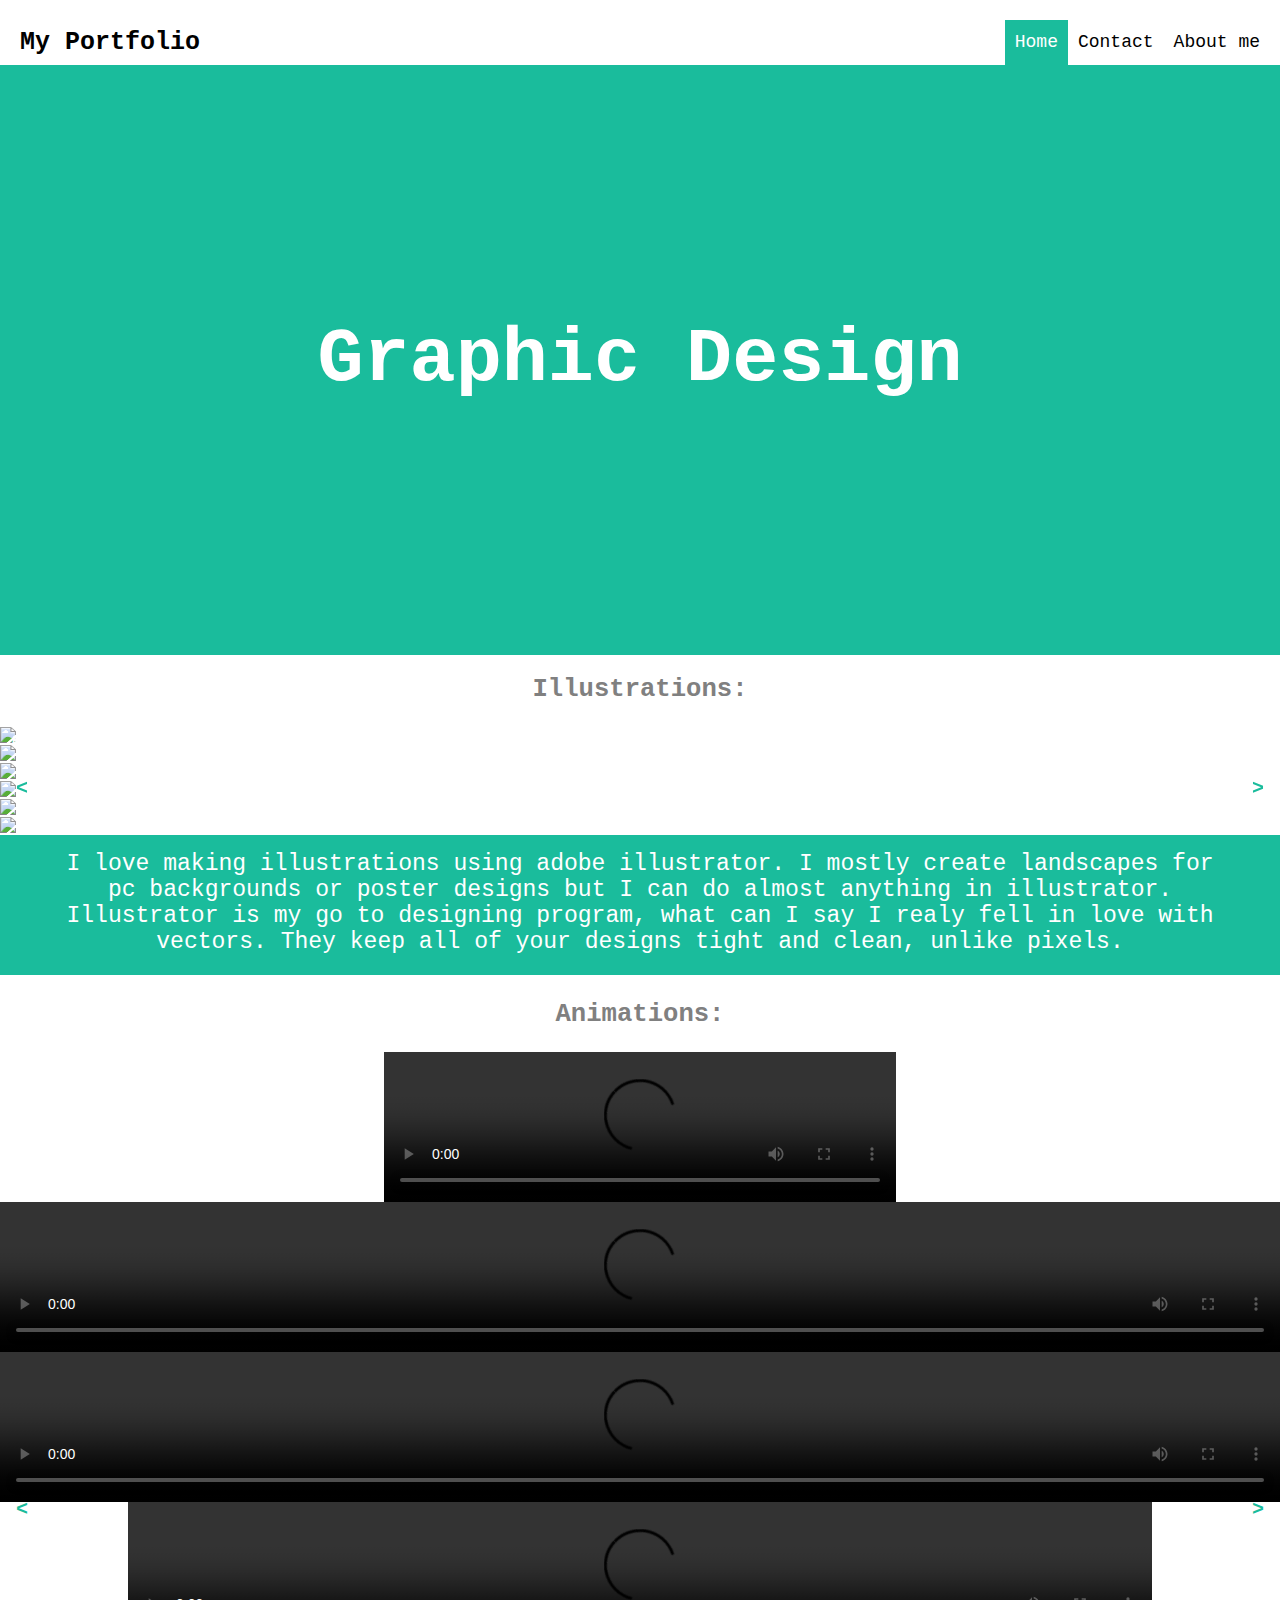
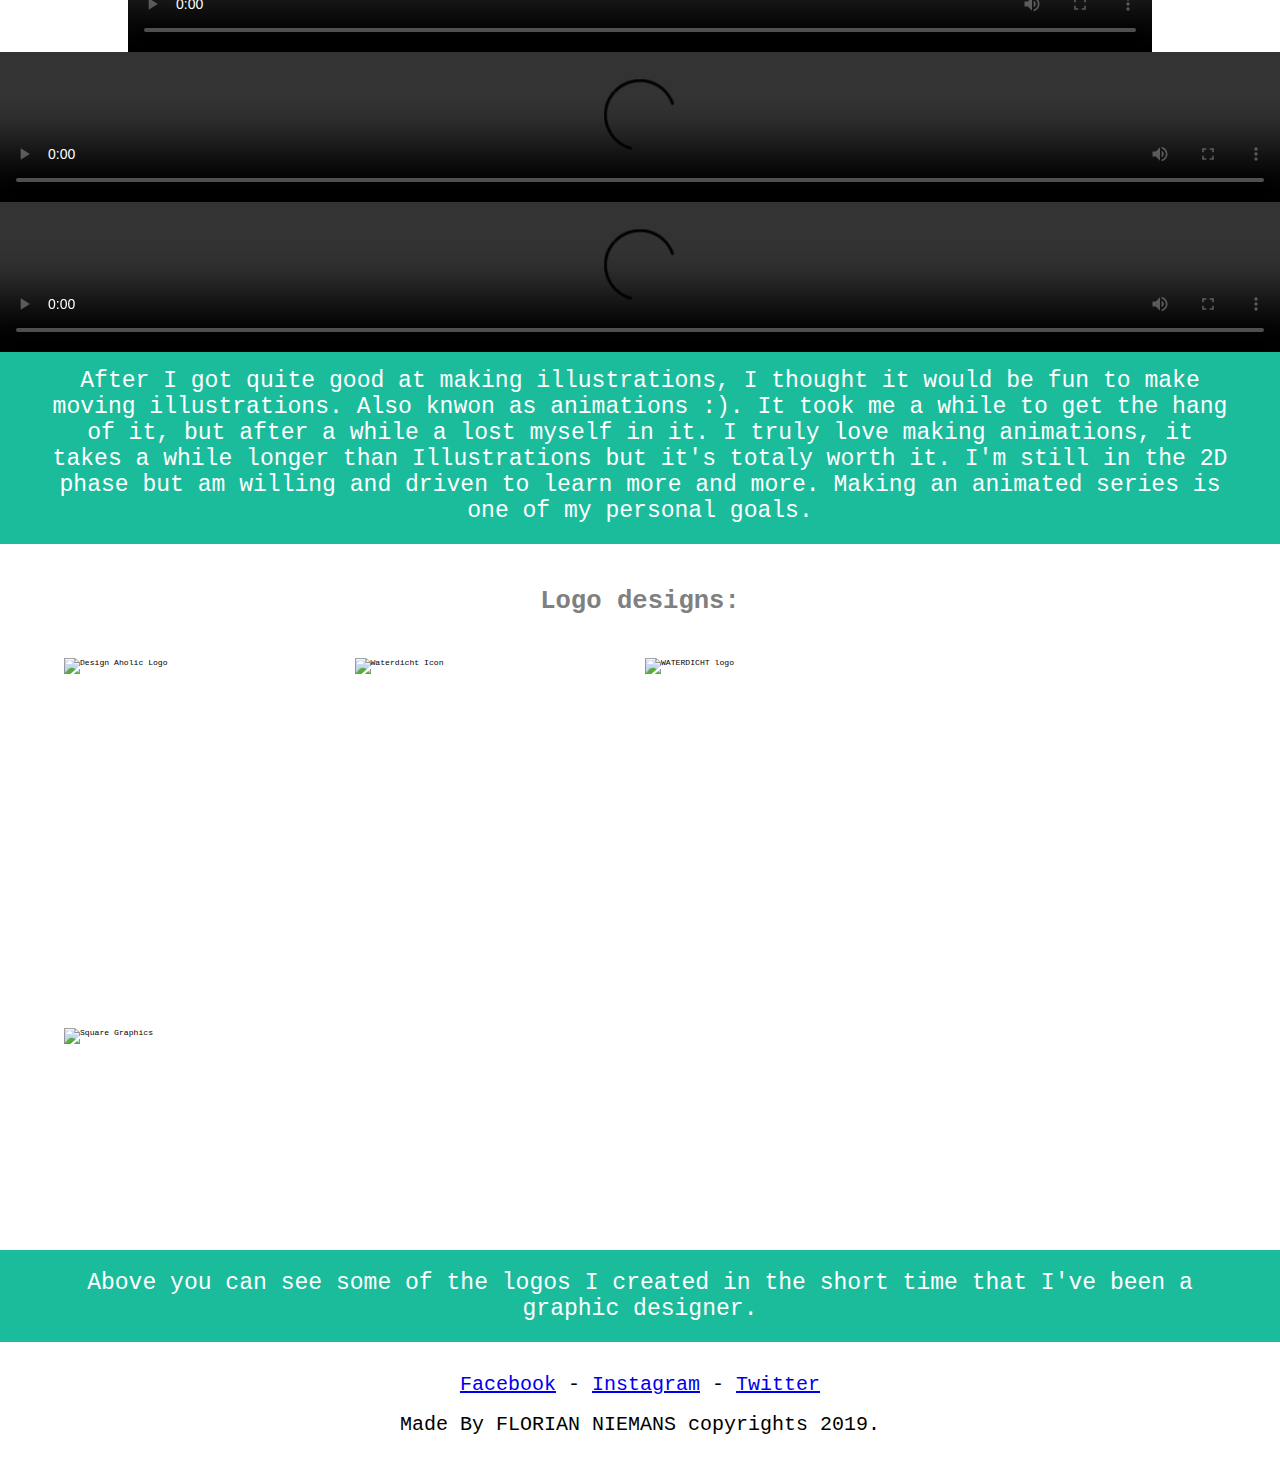
==== index.html @ 657e1c30 "Update index.html" ====
<!DOCTYPE html>
<html lang="en" dir="ltr">
	<head>
		<meta charset="utf-8">
		<title>My Portfolio.com</title>
		<link rel="stylesheet" href="reset.css">
		<link rel="stylesheet" href="Portfolio.css">
    <script src="Portfolio.js" defer></script>
		<link rel="icon" href="D:\School\GDM\Tweede jaar\IT2\Portfolio website\Afbeeldingen\Florre.png">
	</head>
	  <body>
			<div><p class="muisTracker"></p></div>
      <div class="header">
        <a href="index.html" class="logo">My Portfolio</a>
      <div class="header-right">
        <a class="active" href="index.html">Home</a>
        <a href="Contact.html">Contact</a>
        <a href="AboutMe.html">About me</a>
      </div>
			</div>
    <main>
       <div class="Titel">
          <h1>Graphic Design</h1>
      </div>
      <div class="tussenTitel">
        <h2> Illustrations: </h2>
      </div>
<!-- slide show 1-->
      <div class="slideshow-kader">
          <div class="mijnSlides fade">
            <div class="nummer">1 / 6</div>
              <img src="Afbeeldingen\Desert Comp 1.jpg">
            <div class="tekst">Desert Landscape</div>
          </div>
          <div class="mijnSlides fade">
            <div class="nummer">2 / 6</div>
              <img src="Afbeeldingen\Mountain Comp 1.jpg">
            <div class="tekst">Mountain Landscape </div>
          </div>
          <div class="mijnSlides fade">
            <div class="nummer">3 / 6</div>
              <img src="Afbeeldingen\Plain Comp 1.jpg">
            <div class="tekst">Plaines Landscape</div>
          </div>
          <div class="mijnSlides fade">
            <div class="nummer">4 / 6</div>
              <img src="Afbeeldingen\Polar bear silhouette.jpg">
            <div class="tekst">Polar Landscape </div>
          </div>
          <div class="mijnSlides fade">
            <div class="nummer">5 / 6</div>
              <img src="Afbeeldingen\Swamp 1.jpg">
            <div class="tekst">Swamp Landscape </div>
          </div>
          <div class="mijnSlides fade">
            <div class="nummer">6 / 6</div>
              <img src="Afbeeldingen\Rolling hands.jpg">
            <div class="tekst">Stoner Art </div>
          </div>
<!-- Navigatie -->
          <a class="prev" onclick="volgendeSlide(-1,0)"> < </a>
          <a class="next" onclick="volgendeSlide(1,0)"> > </a>
        </div>

				<h3> I love making illustrations using adobe illustrator. I mostly create landscapes for pc backgrounds or poster designs but I can do almost anything in illustrator. Illustrator is my go to designing program, what can I say I realy fell in love with vectors. They keep all of your designs tight and clean, unlike pixels.  </h3>

<!-- slide-show 2 -->
      <div class="tussenTitel">
        <h2> Animations: </h2>
      </div>
      <div class="slideshow-kader">
          <div class="mijnSlides2 fade">
            <div class="nummer">1 / 6</div>
              <video width="40%" controls>
                <source src="Animaties\Video WATERDICHT_3.mp4" type="video/mp4">
              </video>
            <div class="tekst"> Video Waterdicht </div>
          </div>
          <div class="mijnSlides2 fade">
            <div class="nummer">2 / 6</div>
              <video width="100%" controls autoplay>
                <source src="Animaties\3.Masks_NiemansF.mp4" type="video/mp4">
              </video>
            <div class="Working with masks"> </div>
          </div>
          <div class="mijnSlides2 fade">
            <div class="nummer">3 / 6</div>
            <video width="100%" controls autoplay>
              <source src="Animaties\1819_SW2_NiemansF_Opdracht_8.mp4" type="video/mp4">
            </video>
            <div class="tekst"> Walking Cycle</div>
          </div>
          <div class="mijnSlides2 fade">
            <div class="nummer">4 / 6</div>
            <video width="80%" controls autoplay>
              <source src="Animaties\1819_SW2_NiemansF_Opdracht5_Oef9.mp4" type="video/mp4">
            </video>
            <div class="tekst"> Mr Wiggly </div>
          </div>
          <div class="mijnSlides2 fade">
            <div class="nummer">5 / 6</div>
            <video width="100%" controls autoplay>
              <source src="D:Animaties\Logo animation WATERDICHT.mp4" type="video/mp4">
            </video>
            <div class="tekst"> Logo Animation </div>
          </div>
          <div class="mijnSlides2 fade">
            <div class="nummer">6 / 6</div>
            <video width="100%" controls autoplay>
              <source src="" type="video/mp4">
            </video>
            <div class="tekst"> </div>
          </div>
          <a class="prev" onclick="volgendeSlide(-1,1)"> < </a>
          <a class="next" onclick="volgendeSlide(1,1)"> > </a>
        </div>

				<h3> After I got quite good at making illustrations, I thought it would be fun to make moving illustrations. Also knwon as animations :). It took me a while to get the hang of it, but after a while a lost myself in it. I truly love making animations, it takes a while longer than Illustrations but it's totaly worth it.
				I'm still in the 2D phase but am willing and driven to learn more and more. Making an animated series is one of my personal goals. </h3>

				<h2> Logo designs: </h2>

				<div class="logokader">
					<div class="een" ><img class="Logoimg" src="Afbeeldingen\Artboard 2.png" alt="Design Aholic Logo"></div>
					<div class="twee"><img class="logoimg" src="Afbeeldingen\Druppel 2.0.png" alt="Waterdicht Icon"></div>
					<div class="drie"><img class="Logoimg" src="Afbeeldingen\Logo 2.png" alt="WATERDICHT logo"></div>
					<div class="vier"><img class="Logoimg" src="Afbeeldingen\Square Graphics.jpg" alt="Square Graphics"></div>
					<div class="vijf"><img class="Logoimg" src="" alt=""></div>
				</div>

				<h3> Above you can see some of the logos I created in the short time that I've been a graphic designer.</h3>

      </main>
      <footer>

        <p class="footer">
						<a href="https://www.facebook.com/florian.niemans">Facebook</a> -
						<a href="https://www.instagram.com/florianniemans/?hl=nl">Instagram</a> -
						<a href="https://twitter.com/">Twitter</a>
						<br> Made By FLORIAN NIEMANS copyrights 2019.
      </footer>
    </body>
  </html>
---- Portfolio.css ----
:root{
  font-size: 62.5%;
}

body {
  margin: 0;
  font-family:monospace ;
  background-color: white;
}
.header {
  overflow: hidden;
  background-color: white;
  padding-top: 2rem;
  padding-left: 1rem;
  padding-right: 1rem;
}

.header a {
  float: left;
  color: black;
  text-align: center;
  padding: 1rem;
  text-decoration: none;
  font-size: 1.8rem;
  line-height: 2.5rem;
}
.muisTracker {
  font-size: 1.8rem;
  position: fixed;
  margin-top: 7rem;
  right: 0;
  text-align: center;
  padding: 1rem;
  color: white;
  background-color: #1abc9c;

}

.header a.logo {
  font-size: 2.5rem;
  font-weight: bold;
}

.header a:hover {
  background-color: #1abc9c;
  color: white;
}

.header a.active {
  background-color: #1abc9c;
  color: white;
}

.header-right {
  float: right;
}

.Titel {
  padding: 20rem;
  text-align: center;
  background: #1abc9c;
  color: white;
  font-size: 3vw;
  animation-name: titelbackground;
  animation-duration: 4s;
}
@keyframes titelbackground {
  from { background-color: white;}
  to { background-color: #1abc9c;}
}

.tussenTitel {
  margin: -1.8rem;
}
h2, h3 {
  font-size: 2vw;
  text-align: center;
  color: grey;
  padding: 2rem;
  margin-top: 1.8rem;
  margin-left: 5rem;
  margin-right: 5rem;
}
h3 {
  background-color: #1abc9c;
  color: white;
  font-size: 1.8vw;
  font-weight: 100;
  margin-top: -0.4rem;
  margin-left: 0;
  margin-right: 0;
  padding-left: 5rem;
  padding-right: 5rem;
}

.slideshow-kader {
  max-width: 100vw;
  position: relative;
  margin-left: auto;
  margin-right: auto;
  background-color: white;
}
img {
  width: 100%;
}
video {
  max-height: 55vw;
  display: block;
  margin-left: auto;
  margin-right: auto;

}
.prev, .next {
  cursor: pointer;
  position: absolute;
  top: 50%;
  width: auto;
  margin-top: -2rem;
  padding: 1.6rem;
  color: #1abc9c;
  font-weight: bolder;
  font-size: 2rem;
  transition: 0.6s ease;
  border-radius: 0 3px 3px 0;

}
.next {
  right: 0;
  border-radius: 3px 0 0 3px;
}
.prev:hover, .next:hover {
  background-color: rgba(0,0,0,0.5);
}
.tekst {
  color: white;
  font-size: 1.5rem;
  padding: 0.8rem 1.2rem;
  position: absolute;
  bottom: 0.8rem;
  width: 100%;
  text-align: center;
}
.nummer {
  color: White;
  font-size: 12px;
  padding: 8px 12px;
  position: absolute;
  top: 0;
}

.fade {
  -webkit-animation-name: fade;
  -webkit-animation-duration: 1.5s;
  animation-name: fade;
  animation-duration: 1.5s;
}
@-webkit-keyframes fade {
  from {opacity: .4}
  to {opacity: 1}
}
@keyframes fade {
  from {opacity: .4}
  to {opacity: 1}
}

.logokader {
  display: block;
  margin: auto;
  margin-bottom: 2rem;
  width: 90vw;
  height: 45vw;
  display: grid;
  grid-gap: 0.25rem;
  grid-template-areas:
  "a b c c"
  "d e c c";
}

}
.logoimg {
  display: block;
  margin:auto;


}

.een {
  grid-area: a;
  width: 22.5vw;
  height: 22.5vw;

}
.twee {
  grid-area: b;
  width: 22.5vw;
  height: 22.5vw;


}
.drie {
  grid-area: c;
  width: 45vw;
  height: 45vw;


}
.vier {
  grid-area: d;
  width: 22.5vw;
  height: 22.5vw;
  padding-top: 80px;
  align: center;


}
.vijf {
  grid-area: e;
  width: 22.5vw;
  height: 22.5vw;
}


.footer {
  font-size: 2rem;
  line-height: 2;
  left: 0;
  bottom: 0;
  width: 100%;
  background-color: white;
  color: black;
  text-align: center;
}

@media (min-width: 1750px) {


body {
  max-width: 90%;
  margin-left: auto;
  margin-right: auto;
}
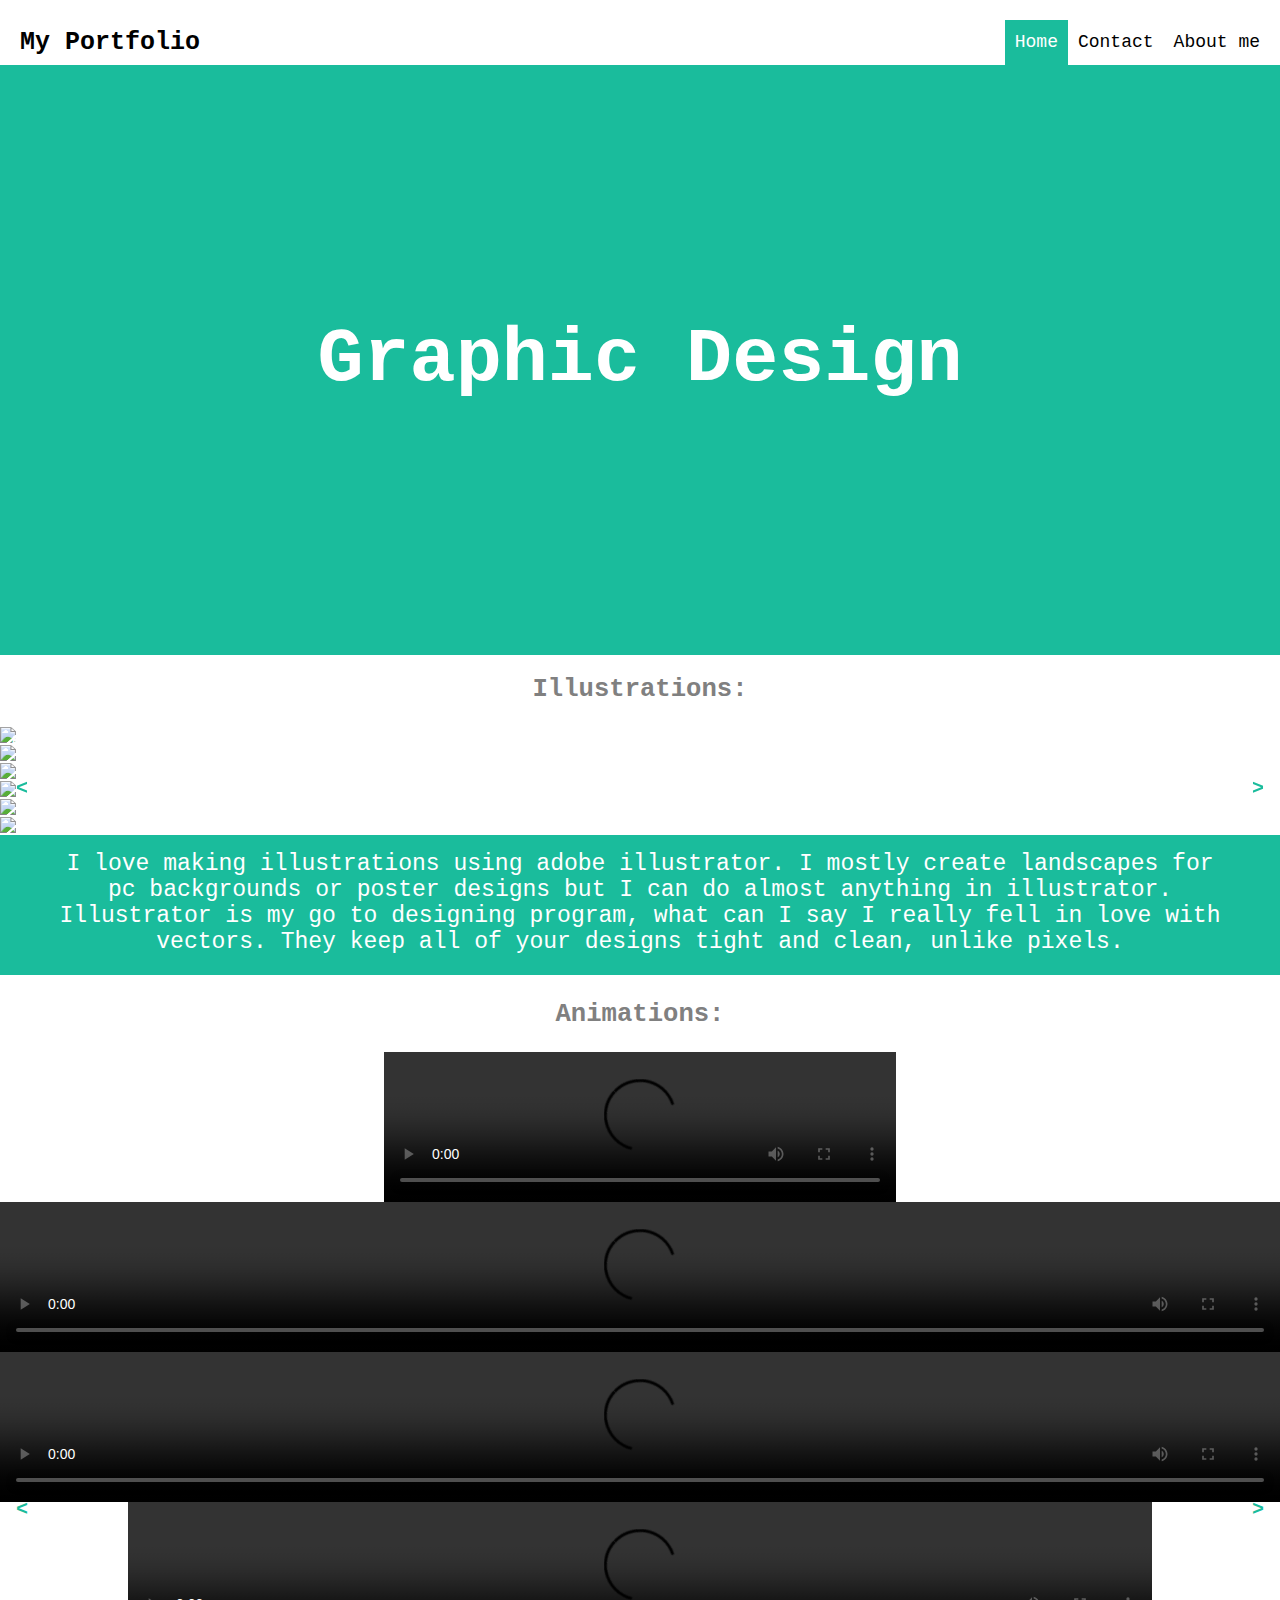
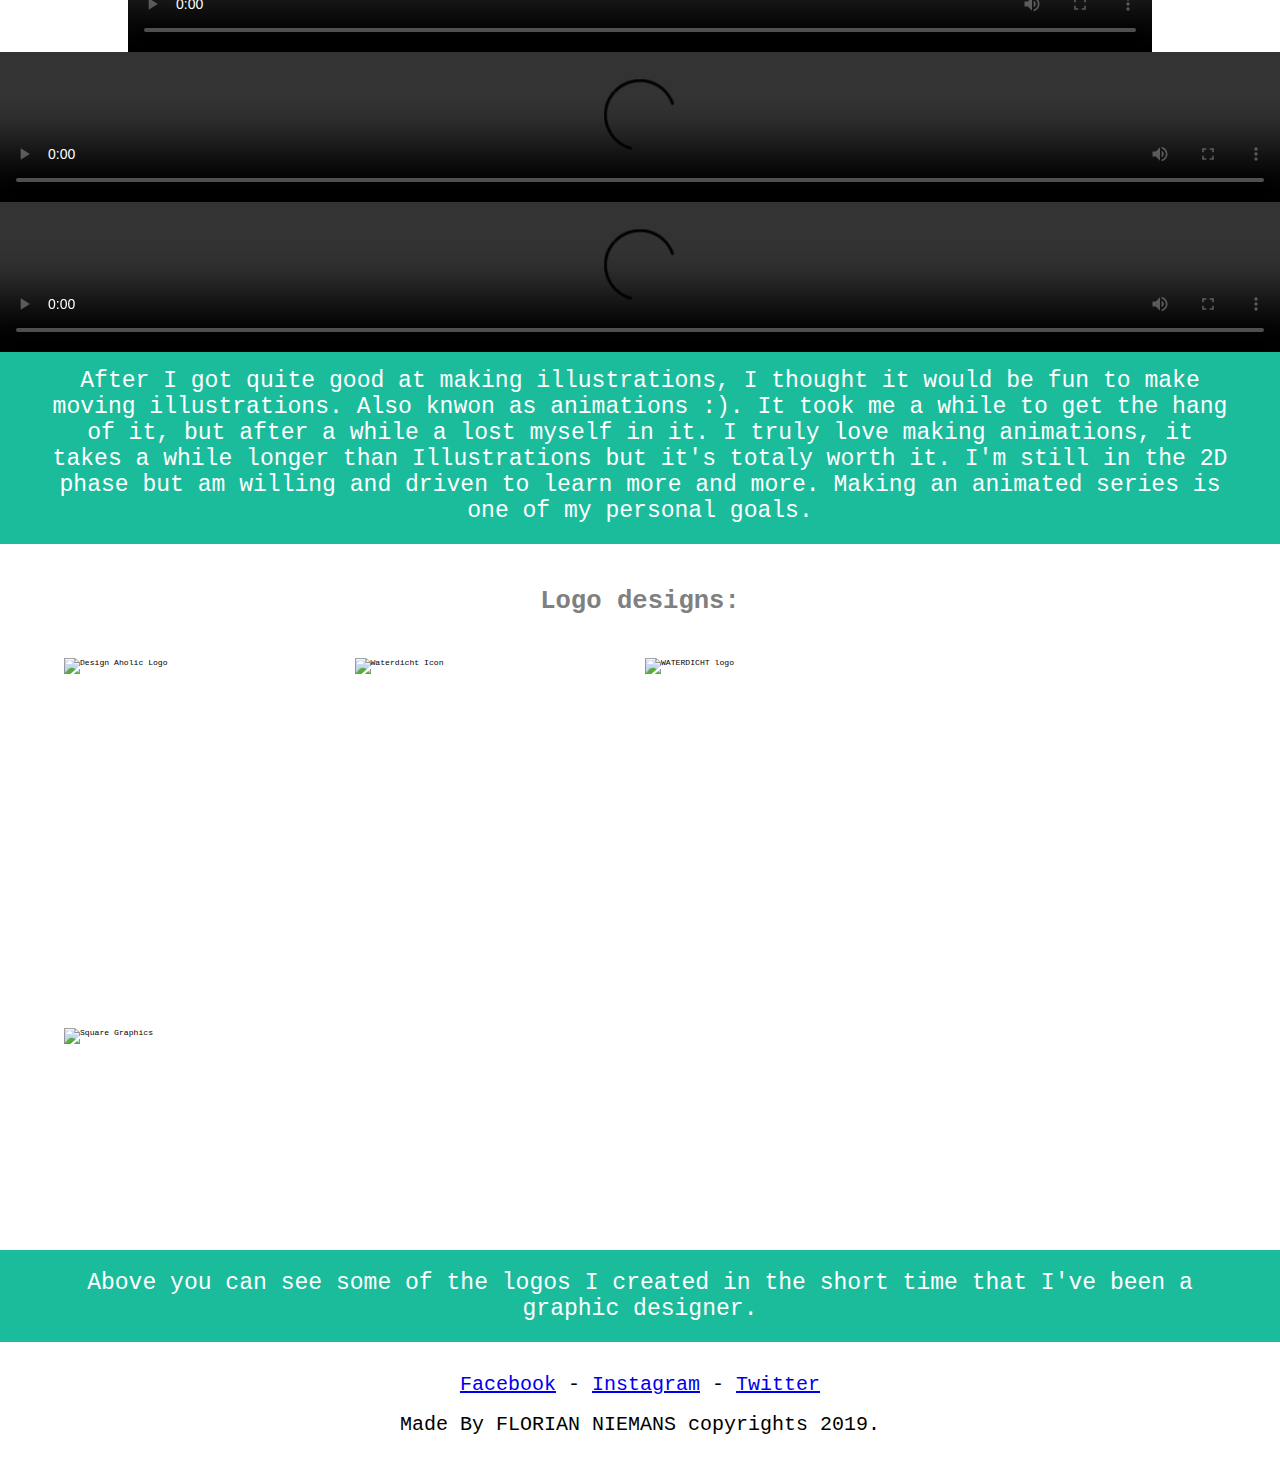
==== commit 9f25715d: "Update index.html" ====
--- a/index.html
+++ b/index.html
@@ -62,7 +62,7 @@
           <a class="next" onclick="volgendeSlide(1,0)"> > </a>
         </div>
 
-				<h3> I love making illustrations using adobe illustrator. I mostly create landscapes for pc backgrounds or poster designs but I can do almost anything in illustrator. Illustrator is my go to designing program, what can I say I realy fell in love with vectors. They keep all of your designs tight and clean, unlike pixels.  </h3>
+				<h3> I love making illustrations using adobe illustrator. I mostly create landscapes for pc backgrounds or poster designs but I can do almost anything in illustrator. Illustrator is my go to designing program, what can I say I really fell in love with vectors. They keep all of your designs tight and clean, unlike pixels.  </h3>
 
 <!-- slide-show 2 -->
       <div class="tussenTitel">
@@ -100,7 +100,7 @@
           <div class="mijnSlides2 fade">
             <div class="nummer">5 / 6</div>
             <video width="100%" controls autoplay>
-              <source src="D:Animaties\Logo animation WATERDICHT.mp4" type="video/mp4">
+              <source src="Animaties\Logo animation WATERDICHT.mp4" type="video/mp4">
             </video>
             <div class="tekst"> Logo Animation </div>
           </div>
